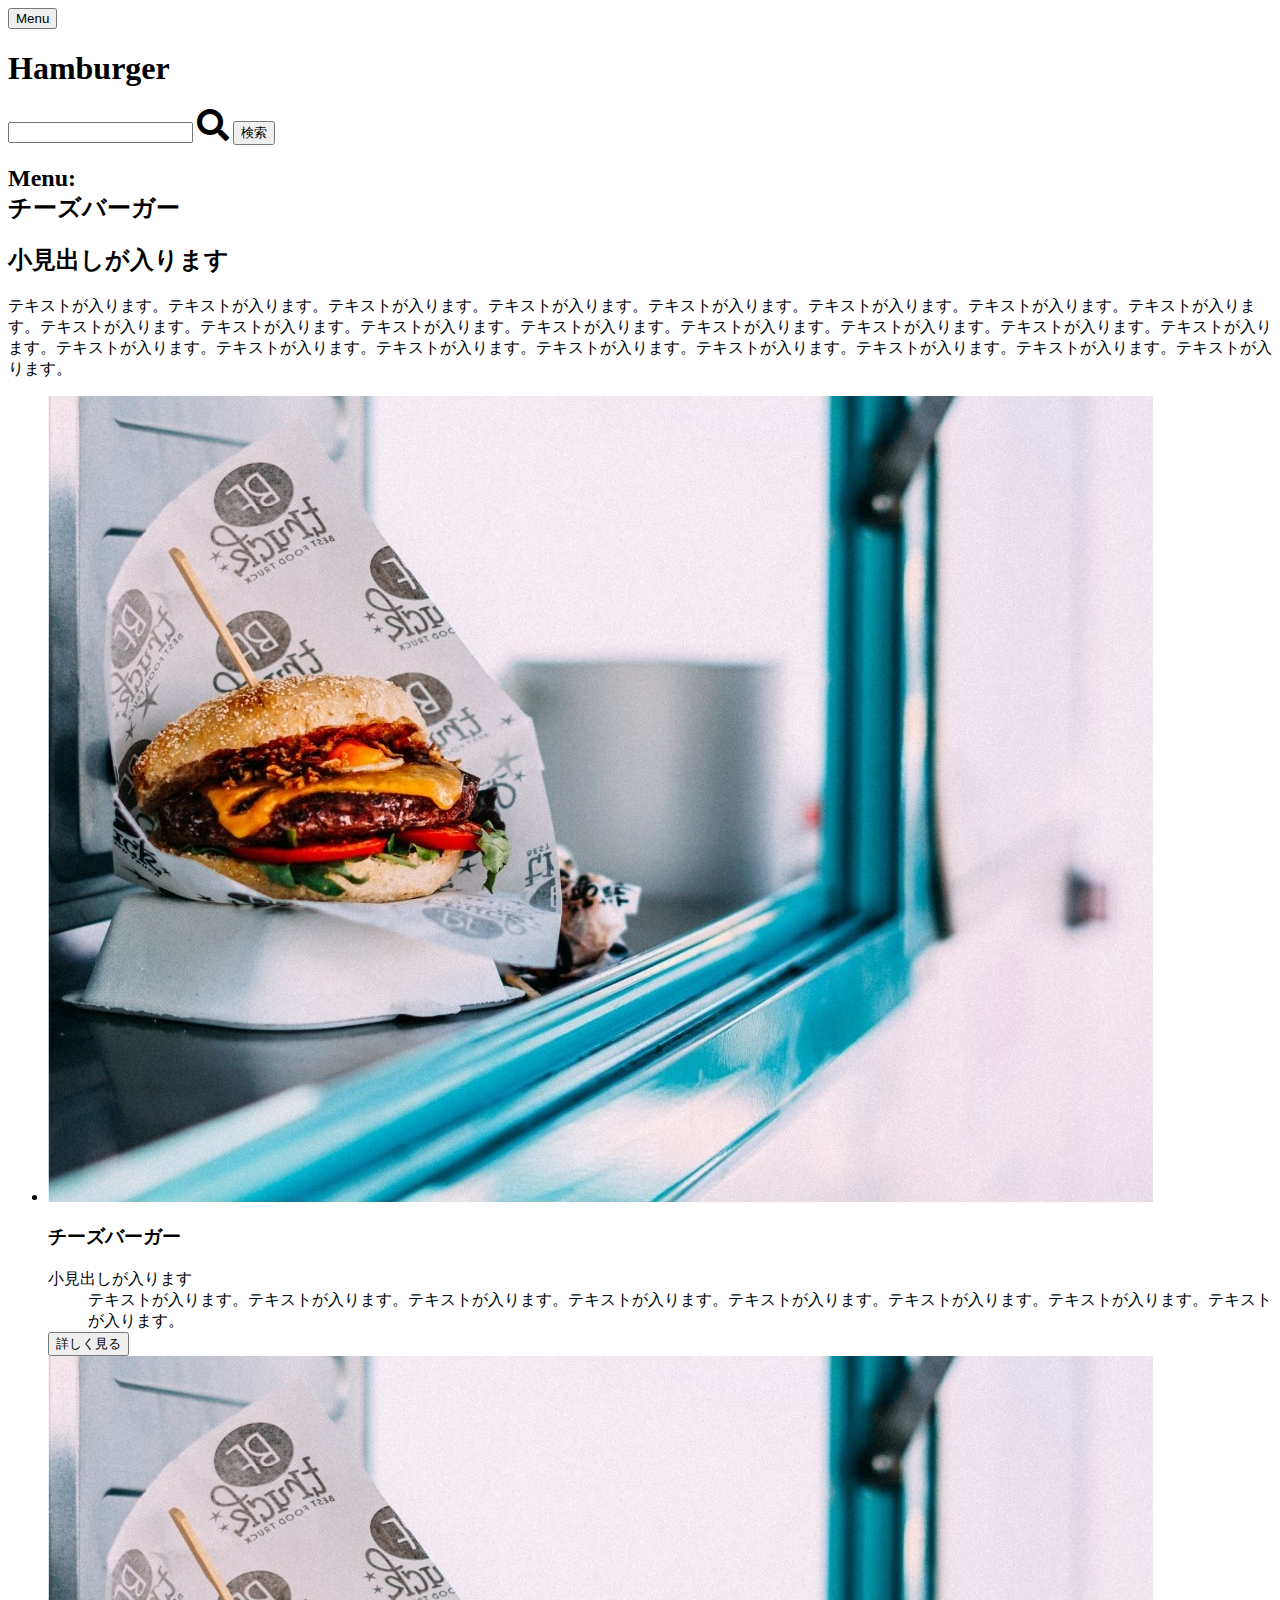
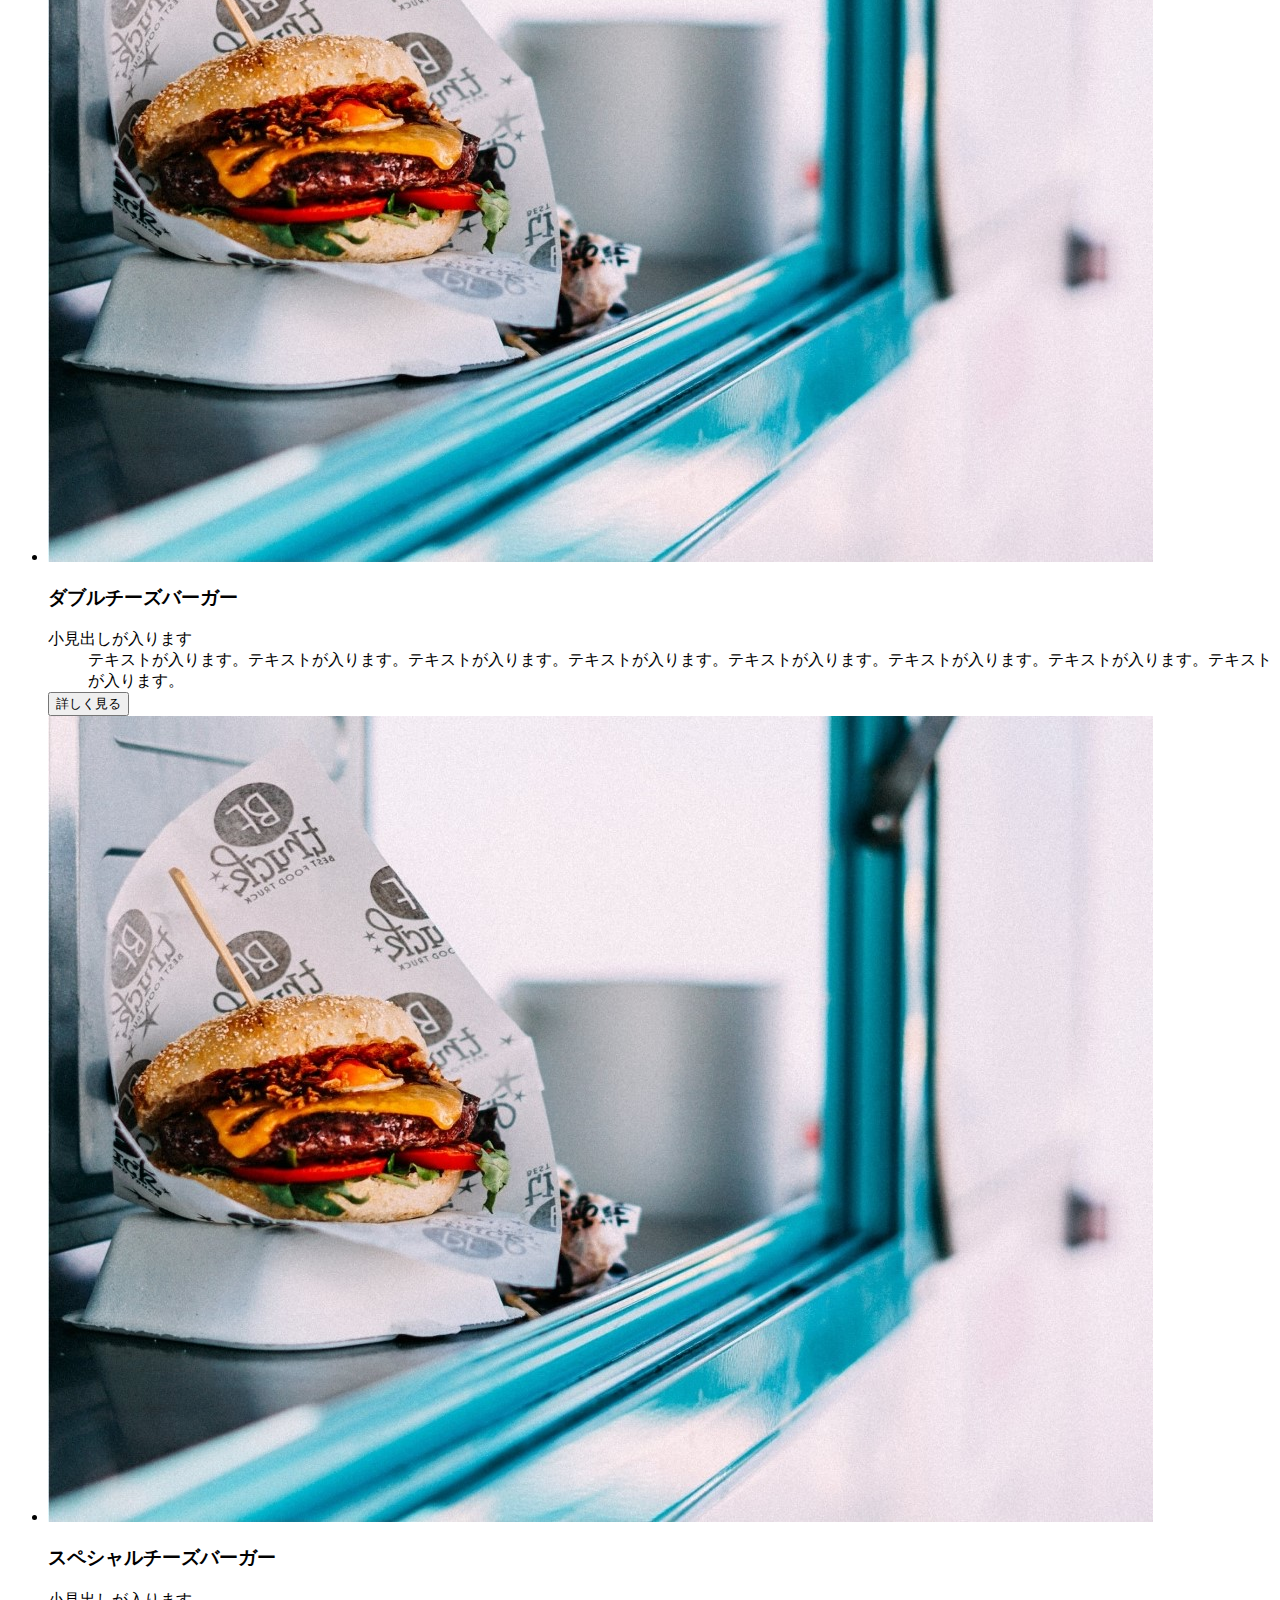
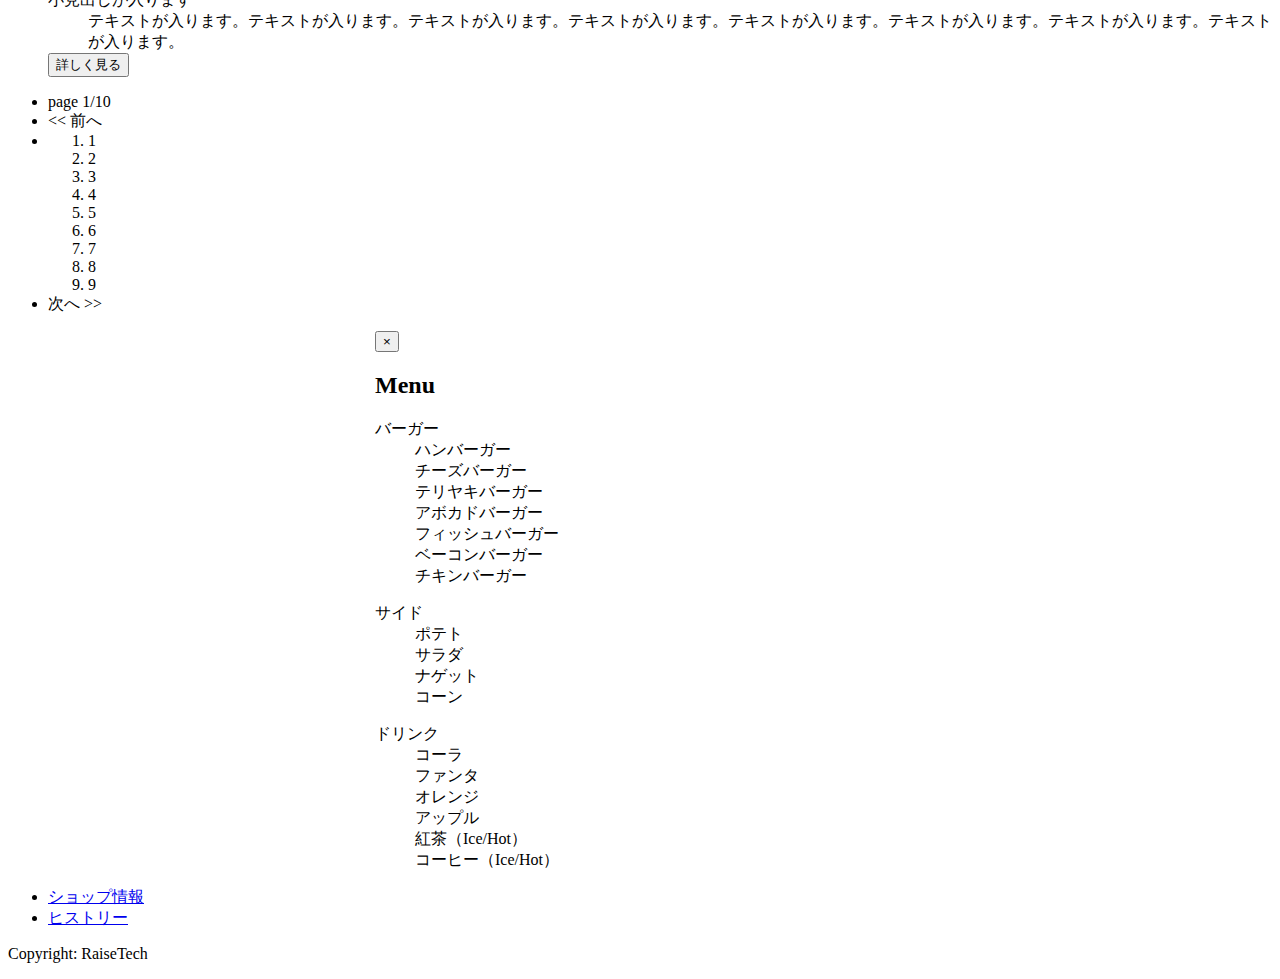
==== archive.html @ 6abd9a59 "first commit" ====
<!DOCTYPE html>
<html lang="ja">
<head>
    <meta charset="UTF-8">
    <meta http-equiv="X-UA-Compatible" content="IE=edge">
    <meta name="viewport" content="width=device-width, initial-scale=1.0">
    <link href="./css/ress.css" rel="stylesheet">
    <link href="./css/style.css" rel="stylesheet">
    <link rel="preconnect" href="https://fonts.gstatic.com">
    <link href="https://fonts.googleapis.com/css2?family=M+PLUS+1p:wght@400;700&family=Roboto:wght@500&display=swap" rel="stylesheet">
    <link href="https://use.fontawesome.com/releases/v5.0.0/css/all.css" rel="stylesheet">
    <script src="https://ajax.googleapis.com/ajax/libs/jquery/3.4.1/jquery.min.js"></script>
    <title>Document</title>
</head>
<body>
    <div class="c-colum">
        <div class="l-colum-main">
            <header class="l-header p-header">
                <button class="p-header__nav-btn">Menu</button>
                <div class="l-header-top">
                    <h1 class="p-header-top__title">Hamburger</h1>
                    <form class="p-header-top__search">
                        <input type="search" name="search" for="search" class="font-awesome">
                        <i class="fas fa-search fa-2x"></i>
                        <input type="submit" name="submit" value="検索" id="search">
                    </form>                
                </div>
            </header>
            <main>
                <div class="l-visual l-visual--archive c-visual--archive">
                    <div class="c-visual__layer"></div>
                    <h2 class="c-visual__title">Menu:<br>
                        <span class="c-visual__text">チーズバーガー</span></h2>
                </div>
                <article class="l-archive-wrapper">
                    <h2 class="c-common__title c-common__title--xl">小見出しが入ります</h2>
                    <p class="c-common__text">テキストが入ります。テキストが入ります。テキストが入ります。テキストが入ります。テキストが入ります。テキストが入ります。テキストが入ります。テキストが入ります。テキストが入ります。テキストが入ります。テキストが入ります。テキストが入ります。テキストが入ります。テキストが入ります。テキストが入ります。テキストが入ります。テキストが入ります。テキストが入ります。テキストが入ります。テキストが入ります。テキストが入ります。テキストが入ります。テキストが入ります。テキストが入ります。</p>
                    <ul class="l-archive-list">
                        <li class="c-archive-card">
                            <img class="c-archive-card__visual" src="./img/group32.jpg">
                                <div class="c-archive-card__wrapper">
                                    <h3 class="c-common__title c-common__title--white">チーズバーガー</h3>
                                    <dl class="c-archive-card__desc">
                                        <dt class="c-common__text c-common__text--white-bold">小見出しが入ります</dt>
                                        <dd class="c-common__text c-common__text--white">テキストが入ります。テキストが入ります。テキストが入ります。テキストが入ります。テキストが入ります。テキストが入ります。テキストが入ります。テキストが入ります。</dd>
                                    </dl>
                                    <button class="c-archive-card__btn">詳しく見る</button>
                               </div>
                        </li>
                        <li class="c-archive-card">
                            <img class="c-archive-card__visual" src="./img/group32.jpg">
                            <div class="c-archive-card__wrapper">
                                <h3 class="c-common__title c-common__title--white">ダブルチーズバーガー</h3>
                                <dl class="c-archive-card__text">
                                    <dt class="c-common__text c-common__text--white-bold">小見出しが入ります</dt>
                                    <dd class="c-common__text c-common__text--white">テキストが入ります。テキストが入ります。テキストが入ります。テキストが入ります。テキストが入ります。テキストが入ります。テキストが入ります。テキストが入ります。</dd>
                                </dl>
                                <button class="c-archive-card__btn">詳しく見る</button>
                            </div>
                        </li>
                        <li class="c-archive-card">
                            <img class="c-archive-card__visual" src="./img/group32.jpg">
                            <div class="c-archive-card__wrapper">
                                <h3 class="c-common__title c-common__title--white">スペシャルチーズバーガー</h3>
                                <dl class="c-archive-card__text">
                                    <dt class="c-common__text c-common__text--white-bold">小見出しが入ります</dt>
                                    <dd class="c-common__text c-common__text--white">テキストが入ります。テキストが入ります。テキストが入ります。テキストが入ります。テキストが入ります。テキストが入ります。テキストが入ります。テキストが入ります。</dd>
                                </dl>
                                <button class="c-archive-card__btn">詳しく見る</button>
                            </div>
                        </li>
                    </ul>
                </article>
                <ul class="p-pagenation">
                    <li class="p-pagenation__current-text">page 1/10</li>
                    <li>
                        <a class="p-pagenation__prev">
                            <<
                            <span class="p-pagenation__prev-text">前へ</span>
                        </a>
                    </li>
                    <li>
                        <ol class="p-pagenation-list">
                            <li><a class="p-pagenation-list__item p-pagenation-list__item--current">1</a></li>
                            <li><a class="p-pagenation-list__item">2</a></li>
                            <li><a class="p-pagenation-list__item">3</a></li>
                            <li><a class="p-pagenation-list__item">4</a></li>
                            <li><a class="p-pagenation-list__item">5</a></li>
                            <li><a class="p-pagenation-list__item">6</a></li>
                            <li><a class="p-pagenation-list__item">7</a></li>
                            <li><a class="p-pagenation-list__item">8</a></li>
                            <li><a class="p-pagenation-list__item">9</a></li>
                        </ol>
                    </li>
                    <li>
                        <a class="p-pagenation__next">
                            <span class="p-pagenation__next-text">次へ</span>
                            >>
                        </a>
                    </li>
                </ul>
            </main>
        </div><!--l-colum-main-->
        <nav class="l-colum-nav p-nav">
            <button class="p-nav__btn">×</button>
            <h2 class=p-nav__title>Menu</h2>
            <dl class="c-nav__menu">
                <dt class="c-nav__menu-title">バーガー</dt>
                <dd class="c-nav__menu-item">ハンバーガー</dd>
                <dd class="c-nav__menu-item">チーズバーガー</dd>
                <dd class="c-nav__menu-item">テリヤキバーガー</dd>
                <dd class="c-nav__menu-item">アボカドバーガー</dd>
                <dd class="c-nav__menu-item">フィッシュバーガー</dd>
                <dd class="c-nav__menu-item">ベーコンバーガー</dd>
                <dd class="c-nav__menu-item">チキンバーガー</dd>
            </dl>
            <dl class="c-nav__menu">
                <dt class="c-nav__menu-title">サイド</dt>
                <dd class="c-nav__menu-item">ポテト</dd>
                <dd class="c-nav__menu-item">サラダ</dd>
                <dd class="c-nav__menu-item">ナゲット</dd>
                <dd class="c-nav__menu-item">コーン</dd>
            </dl>
            <dl class="c-nav__menu">
                <dt class="c-nav__menu-title">ドリンク</dt>
                <dd class="c-nav__menu-item">コーラ</dd>
                <dd class="c-nav__menu-item">ファンタ</dd>
                <dd class="c-nav__menu-item">オレンジ</dd>
                <dd class="c-nav__menu-item">アップル</dd>
                <dd class="c-nav__menu-item">紅茶（Ice/Hot）</dd>
                <dd class="c-nav__menu-item">コーヒー（Ice/Hot）</dd>
            </dl>
        </nav>
    </div><!--l-colum-->
    <div class="p-nav__background"></div>
    <footer class="l-footer p-footer">
        <ul class="p-footer__category">
            <li><a href="#">ショップ情報</a></li>
            <li><a href="#">ヒストリー</a></li>
        </ul>
        <p class="p-footer__copy">Copyright: RaiseTech</p>
    </footer>
    <script src="script.js"></script>
</body>
</html>

</body>
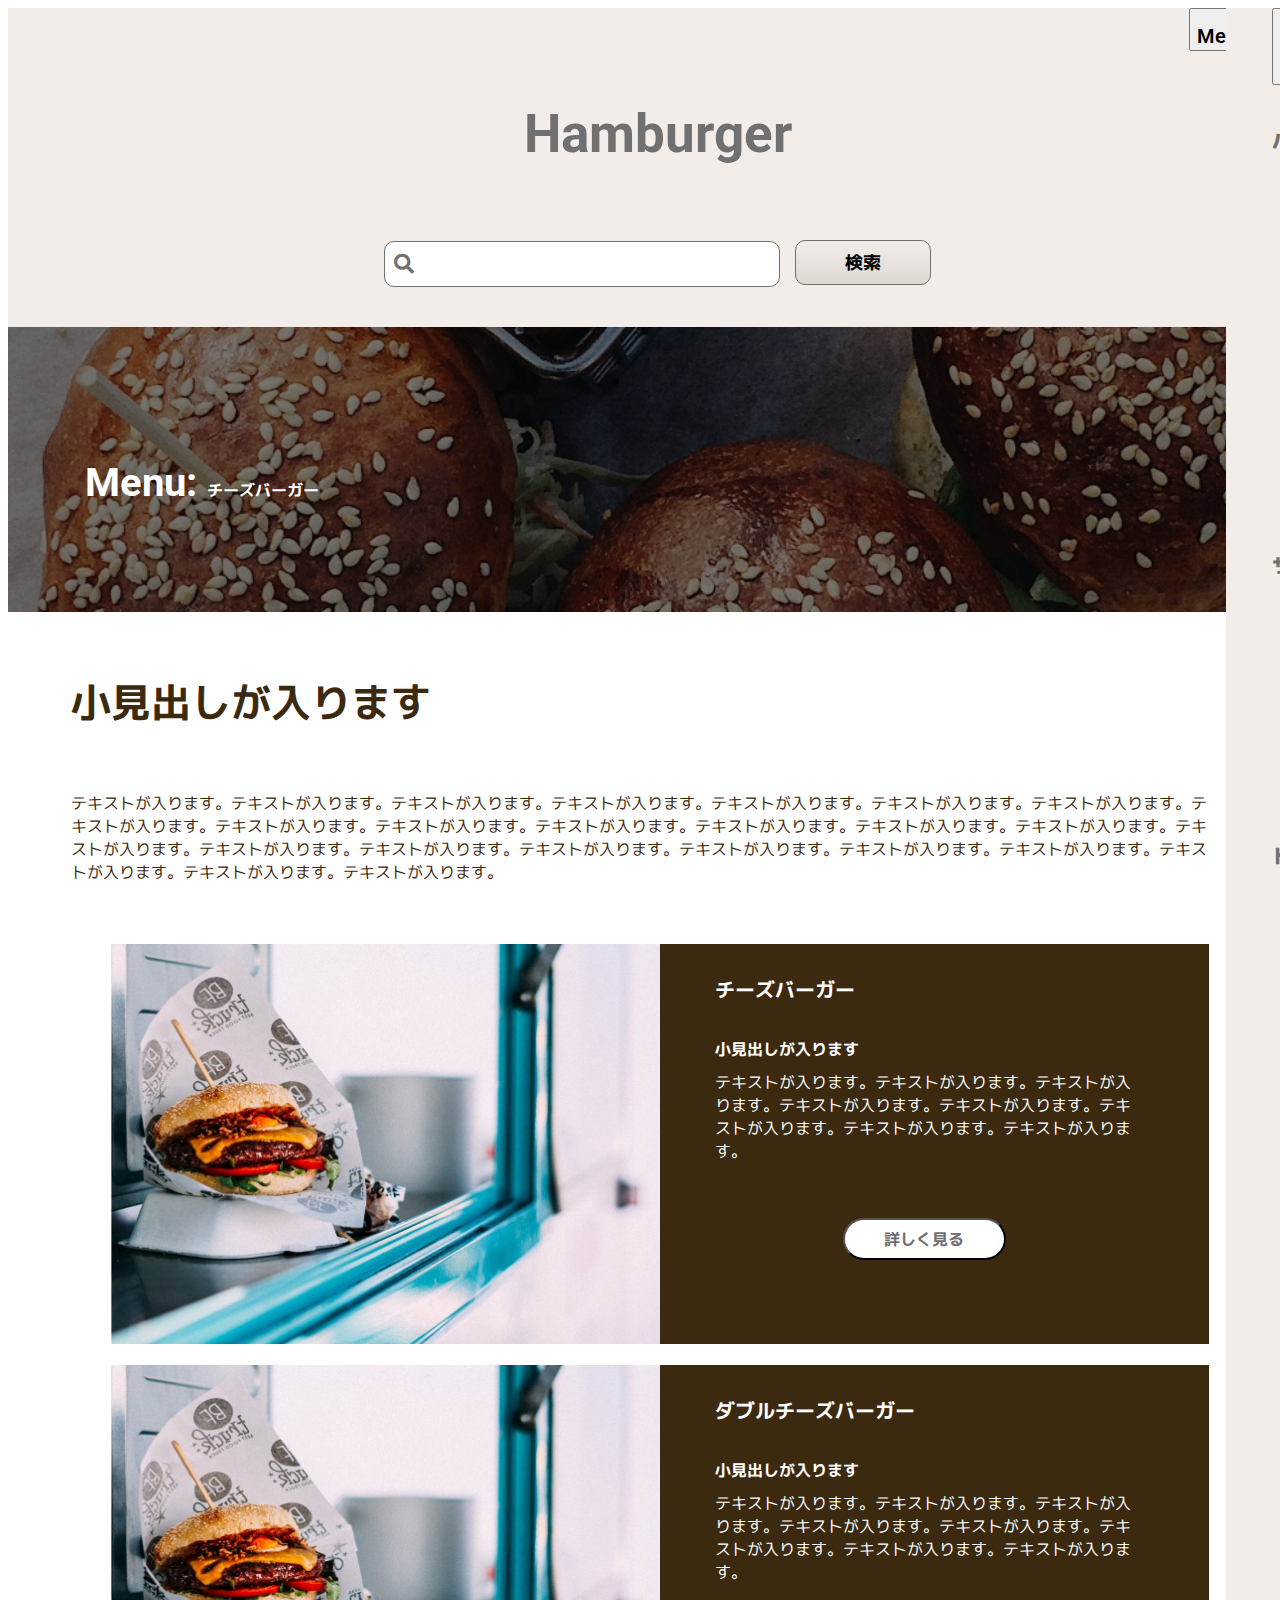
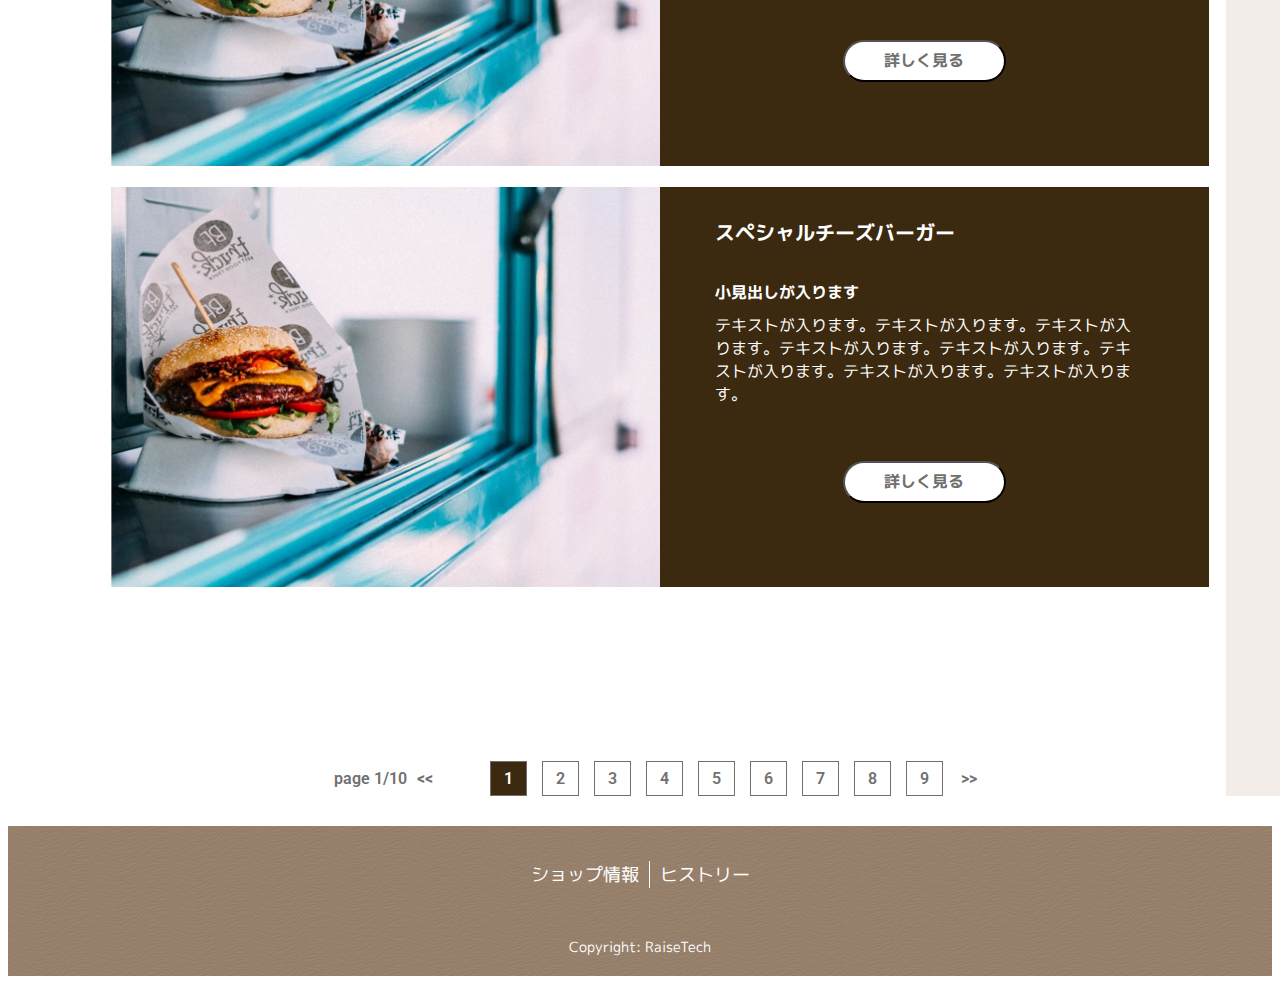
==== commit 4fd021e1: "style.cssの記述 hamburger.cssの作成" ====
--- a/archive.html
+++ b/archive.html
@@ -5,7 +5,7 @@
     <meta http-equiv="X-UA-Compatible" content="IE=edge">
     <meta name="viewport" content="width=device-width, initial-scale=1.0">
     <link href="./css/ress.css" rel="stylesheet">
-    <link href="./css/style.css" rel="stylesheet">
+    <link href="./css/hamburger.css" rel="stylesheet">
     <link rel="preconnect" href="https://fonts.gstatic.com">
     <link href="https://fonts.googleapis.com/css2?family=M+PLUS+1p:wght@400;700&family=Roboto:wght@500&display=swap" rel="stylesheet">
     <link href="https://use.fontawesome.com/releases/v5.0.0/css/all.css" rel="stylesheet">
--- a/css/hamburger.css
+++ b/css/hamburger.css
@@ -0,0 +1,1070 @@
+@charset "UTF-8";
+/* =========================================================
+Foundation
+========================================================= */
+body {
+  overflow-x: hidden;
+}
+
+* {
+  font-size: 62.5%;
+  font-family: 'Roboto','M PLUS 1p',  sans-serif;
+}
+
+::-webkit-search-cancel-button {
+  -webkit-appearance: none;
+  /* デフォルトのサーチキャンセルボタンを非表示にする場合 */
+}
+
+li {
+  list-style: none;
+}
+
+a {
+  color: inherit;
+  text-decoration: none;
+}
+
+cite {
+  height: auto;
+  font-style: normal;
+}
+
+code {
+  padding-left: 0;
+}
+
+/* =========================================================
+Layout
+========================================================= */
+.l-header {
+  display: block;
+}
+
+.l-header-top {
+  display: flex;
+  flex-direction: column;
+  align-items: center;
+  margin: 0 30px 0 65px;
+}
+
+@media only screen and (min-width: 1920px) {
+  .l-header-top {
+    flex-direction: row;
+    justify-content: space-between;
+  }
+}
+
+.l-footer {
+  width: 100%;
+  height: 150px;
+}
+
+@media only screen and (min-width: 1920px) {
+  .l-colum-main {
+    width: calc(100% - 367px);
+  }
+}
+
+.l-colum-nav {
+  max-width: 367px;
+  width: 87%;
+  position: absolute;
+  top: 0;
+  right: 0;
+  height: 100%;
+  transform: translate(367px);
+  z-index: 3;
+}
+
+@media only screen and (min-width: 1920px) {
+  .l-colum-nav {
+    position: static;
+    display: block;
+    height: auto;
+    transform: translate(0);
+  }
+}
+
+.l-service {
+  display: flex;
+  flex-direction: column;
+}
+
+@media only screen and (min-width: 834px) {
+  .l-service {
+    flex-direction: row;
+    justify-content: center;
+  }
+}
+
+.l-archive-wrapper {
+  padding: 0 5% 12vw;
+}
+
+@media only screen and (min-width: 1920px) {
+  .l-archive-wrapper {
+    padding: 30px 100px 120px;
+  }
+}
+
+.l-visual {
+  width: 100%;
+  height: 285px;
+  position: relative;
+}
+
+@media only screen and (min-width: 1920px) {
+  .l-visual {
+    height: 530px;
+  }
+}
+
+.l-visual--archive {
+  overflow: hidden;
+}
+
+@media only screen and (min-width: 1920px) {
+  .l-visual--archive {
+    height: 239px;
+  }
+}
+
+.l-visual--single {
+  height: 60vw;
+}
+
+@media only screen and (min-width: 834px) {
+  .l-visual--single {
+    height: 500px;
+  }
+}
+
+.l-post-wrapper {
+  padding: 0 20px 40px;
+}
+
+@media only screen and (min-width: 834px) {
+  .l-post-wrapper {
+    padding: 0 60px 10px;
+  }
+}
+
+@media only screen and (min-width: 1920px) {
+  .l-post-wrapper {
+    padding: 0 100px 100px;
+  }
+}
+
+/* =========================================================
+Component
+========================================================= */
+.c-front__title {
+  margin: 10px;
+  color: white;
+  font-size: 5rem;
+  position: relative;
+  display: inline-block;
+}
+
+.c-front__title::after {
+  content: "";
+  position: absolute;
+  display: inline-block;
+  left: 13.5px;
+  bottom: -20px;
+  height: 5px;
+  width: 35px;
+  background-color: white;
+  z-index: 100;
+}
+
+.c-nav__menu-title {
+  font-size: 2rem;
+  font-weight: 800;
+  margin: 40px 0;
+}
+
+.c-nav__menu-item {
+  font-size: 1.5rem;
+  line-height: 45px;
+  padding-left: 25px;
+}
+
+.c-colum {
+  position: relative;
+  width: 100%;
+}
+
+@media only screen and (min-width: 1920px) {
+  .c-colum {
+    display: flex;
+  }
+}
+
+.c-archive {
+  overflow: hidden;
+}
+
+@media only screen and (min-width: 834px) {
+  .c-archive-card {
+    display: flex;
+    margin-bottom: 21px;
+  }
+}
+
+@media only screen and (min-width: 1920px) {
+  .c-archive-card {
+    margin-bottom: 30px;
+  }
+}
+
+.c-archive-card__visual {
+  width: 100%;
+  height: 50vw;
+  object-fit: cover;
+  vertical-align: bottom;
+  object-position: left top;
+}
+
+@media only screen and (min-width: 834px) {
+  .c-archive-card__visual {
+    width: 50%;
+    height: auto;
+    vertical-align: baseline;
+  }
+}
+
+.c-archive-card__wrapper {
+  display: flex;
+  flex-direction: column;
+  padding: 30px 20% 44px 5%;
+  background-color: #3C2A10;
+  margin-bottom: 21px;
+}
+
+@media only screen and (min-width: 834px) {
+  .c-archive-card__wrapper {
+    margin-bottom: 0;
+    padding-right: 7%;
+  }
+}
+
+@media only screen and (min-width: 1920px) {
+  .c-archive-card__wrapper {
+    padding-top: 53px;
+    padding-bottom: 60px;
+  }
+}
+
+.c-archive-card__btn {
+  background-color: #fff;
+  height: 42px;
+  width: 163px;
+  border-radius: 40px;
+  font-size: 1.6rem;
+  font-weight: 600;
+  color: #707070;
+  margin-left: 21vw;
+}
+
+@media only screen and (min-width: 834px) {
+  .c-archive-card__btn {
+    margin-left: 10vw;
+    margin-top: auto;
+    margin-bottom: 40px;
+  }
+}
+
+@media only screen and (min-width: 1920px) {
+  .c-archive-card__btn {
+    height: 75.6px;
+    width: 293.4px;
+    margin-left: calc(50% - 293.4px /2);
+  }
+}
+
+.c-visual {
+  background-size: 100%;
+  background-repeat: no-repeat;
+  background-position: right bottom;
+}
+
+@media only screen and (min-width: 834px) {
+  .c-visual {
+    background-position: center;
+  }
+}
+
+.c-visual--front {
+  background-image: url(../../../img/3ba5a44414bb3c0885c27ff614596431.jpg);
+}
+
+.c-visual--archive {
+  background-image: url(../../../img/maskgroup.jpg);
+  min-width: 2000px;
+  background-size: cover;
+  background-position: -300px center;
+}
+
+@media only screen and (min-width: 1920px) {
+  .c-visual--archive {
+    min-width: none;
+    width: 100%;
+  }
+}
+
+.c-visual--single {
+  background-image: url(../../../img/single_visual.jpg);
+  background-position: center;
+  background-size: auto;
+}
+
+@media only screen and (min-width: 834px) {
+  .c-visual--single {
+    background-size: 1920px auto;
+  }
+}
+
+@media only screen and (min-width: 1920px) {
+  .c-visual--single {
+    background-size: 100%;
+  }
+}
+
+.c-visual--page {
+  background-image: url(../../../img/page_visual.jpg);
+}
+
+.c-visual__title {
+  color: white;
+  font-size: 4rem;
+  position: absolute;
+  top: calc(50% - 4rem);
+  left: 6vw;
+  line-height: 4rem;
+}
+
+@media only screen and (min-width: 834px) {
+  .c-visual__title br {
+    display: none;
+  }
+}
+
+.c-visual__text {
+  font-size: 1.6rem;
+}
+
+.c-visual__layer {
+  height: 100%;
+  width: 100%;
+  background-color: rgba(0, 0, 0, 0.5);
+  position: absolute;
+  top: 0;
+  left: 0;
+}
+
+.c-common__title {
+  margin: 30px 0;
+  color: #3C2A10;
+  font-size: 2rem;
+}
+
+@media only screen and (min-width: 834px) {
+  .c-common__title {
+    margin: 60px 0;
+  }
+}
+
+.c-common__title--xl {
+  font-size: 4rem;
+}
+
+.c-common__title--lg {
+  font-size: 2.4rem;
+}
+
+.c-common__title--white {
+  color: white;
+  margin: 0;
+}
+
+@media only screen and (min-width: 834px) {
+  .c-common__title--white {
+    margin-bottom: 24px;
+  }
+}
+
+@media only screen and (min-width: 1920px) {
+  .c-common__title--white {
+    font-size: 3.6rem;
+    margin-bottom: 47px;
+  }
+}
+
+.c-common__text {
+  color: #3C2A10;
+  font-size: 1.6rem;
+  margin: 19px 0;
+}
+
+@media only screen and (min-width: 834px) {
+  .c-common__text {
+    margin: 60px 0;
+  }
+}
+
+.c-common__text--bold {
+  font-weight: bold;
+  margin: 30px 0;
+}
+
+@media only screen and (min-width: 834px) {
+  .c-common__text--bold {
+    margin: 60px 0;
+  }
+}
+
+.c-common__text--white {
+  color: white;
+  margin-bottom: 40px;
+}
+
+@media only screen and (min-width: 834px) {
+  .c-common__text--white {
+    margin-top: 10px;
+  }
+}
+
+.c-common__text--white-bold {
+  color: white;
+  font-weight: 600;
+  margin-bottom: 0px;
+}
+
+@media only screen and (min-width: 834px) {
+  .c-common__text--white-bold {
+    margin: 10px 0;
+  }
+}
+
+@media only screen and (min-width: 1920px) {
+  .c-common__text--white-bold {
+    font-size: 2.4rem;
+  }
+}
+
+.c-post-quote {
+  margin: 30px 0;
+  background-color: #F5F5F5;
+  padding: 10px 20px;
+}
+
+@media only screen and (min-width: 834px) {
+  .c-post-quote {
+    margin: 60px 0;
+  }
+}
+
+@media only screen and (min-width: 834px) {
+  .c-post-quote {
+    padding: 0px 50px;
+    overflow: hidden;
+  }
+}
+
+.c-post-quote__source-text {
+  color: #4A6C9B;
+  border-bottom: solid 1.3px #4A6C9B;
+}
+
+.c-post-img {
+  margin: 30px 0;
+}
+
+@media only screen and (min-width: 834px) {
+  .c-post-img {
+    margin: 60px 0;
+  }
+}
+
+.c-post-img--wide {
+  height: 32vw;
+  max-height: 500px;
+  width: 100%;
+  overflow: hidden;
+}
+
+.c-post-img--center {
+  width: 75%;
+  height: 45%;
+  margin: 30px auto;
+}
+
+@media only screen and (min-width: 834px) {
+  .c-post-img--center {
+    margin: 60px auto;
+  }
+}
+
+.c-post-img img {
+  width: 100%;
+  height: 100%;
+  object-fit: cover;
+  object-position: center 90%;
+}
+
+.c-post-box2Col {
+  margin: 30px 0;
+  display: flex;
+  overflow: hidden;
+}
+
+@media only screen and (min-width: 834px) {
+  .c-post-box2Col {
+    margin: 60px 0;
+  }
+}
+
+.c-post-box2Col__img {
+  width: 43%;
+}
+
+.c-post-box2Col__img--left {
+  margin-right: 10px;
+}
+
+@media only screen and (min-width: 834px) {
+  .c-post-box2Col__img--left {
+    margin-right: 20px;
+  }
+}
+
+.c-post-box2Col__img--right {
+  margin-left: 10px;
+}
+
+@media only screen and (min-width: 834px) {
+  .c-post-box2Col__img--right {
+    margin-left: 20px;
+  }
+}
+
+.c-post-box2Col__img img {
+  width: 100%;
+  object-fit: cover;
+}
+
+.c-post-box2Col__text {
+  width: 55%;
+  margin: 0;
+}
+
+.c-post-grid {
+  margin: 30px 0;
+  display: grid;
+  gap: 20px;
+  grid-template-columns: 1fr;
+}
+
+@media only screen and (min-width: 834px) {
+  .c-post-grid {
+    margin: 60px 0;
+  }
+}
+
+@media only screen and (min-width: 834px) {
+  .c-post-grid {
+    grid-template-columns: 1fr 1fr;
+    gap: 20px 15px;
+  }
+}
+
+@media only screen and (min-width: 1920px) {
+  .c-post-grid {
+    grid-template-columns: 1fr 1fr 1fr;
+    gap: 20px;
+  }
+}
+
+.c-post-grid__item {
+  overflow: hidden;
+  height: 55vw;
+}
+
+@media only screen and (min-width: 834px) {
+  .c-post-grid__item {
+    height: 24vw;
+  }
+}
+
+@media only screen and (min-width: 1920px) {
+  .c-post-grid__item {
+    height: 13.4vw;
+  }
+}
+
+.c-post-grid__item img {
+  width: 100%;
+  height: 100%;
+  object-fit: cover;
+  object-position: center center;
+}
+
+@media only screen and (min-width: 834px) {
+  .c-post-grid__item img {
+    object-position: center 70%;
+  }
+}
+
+.c-post-list {
+  margin: 30px 0;
+}
+
+@media only screen and (min-width: 834px) {
+  .c-post-list {
+    margin: 60px 0;
+  }
+}
+
+.c-post-list__item {
+  font-size: 1.6rem;
+}
+
+.c-post-list--order {
+  padding-inline-start: 1.6rem;
+  list-style-type: decimal;
+}
+
+.c-post-list--order .c-post-list__item {
+  list-style: decimal;
+}
+
+li > .c-post-list {
+  padding-inline-start: 1.6rem;
+}
+
+.c-post-pre {
+  margin: 30px 0;
+  padding: 50px 50px 50px 60px;
+  background-color: #F5F5F5;
+  font-size: 1.6rem;
+}
+
+@media only screen and (min-width: 834px) {
+  .c-post-pre {
+    margin: 60px 0;
+  }
+}
+
+.c-post-table {
+  margin: 30px 0;
+  border-collapse: collapse;
+  width: 100%;
+}
+
+@media only screen and (min-width: 834px) {
+  .c-post-table {
+    margin: 60px 0;
+  }
+}
+
+.c-post-table__row td:first-child {
+  width: 30%;
+}
+
+.c-post-table__data {
+  border: solid 1px #707070;
+  padding: 28px 30px;
+  border-spacing: 0px;
+  font-size: 1.6rem;
+}
+
+.c-post-button {
+  width: 100%;
+  background: linear-gradient(#F2EDE9, #DED8D3);
+  border: solid 1px #707070;
+  padding: calc(1.75 * 1.6rem);
+  border-radius: 1.6rem;
+}
+
+.c-post-button a {
+  font-weight: bold;
+  font-size: 1.6rem;
+}
+
+@media only screen and (min-width: 834px) {
+  .c-post-button {
+    width: 429px;
+  }
+}
+
+/* =========================================================
+Project
+========================================================= */
+.p-header {
+  background-color: #F2EDE9;
+  color: #707070;
+}
+
+.p-header__nav-btn {
+  display: block;
+  margin: auto 16px 16px auto;
+  padding-top: 14px;
+  font-size: 2rem;
+  font-weight: 600;
+}
+
+@media only screen and (min-width: 1920px) {
+  .p-header__nav-btn {
+    display: none;
+  }
+}
+
+.p-header-top__title {
+  font-size: 5.3rem;
+}
+
+.p-header-top__search {
+  margin: 40px 0px;
+  position: relative;
+}
+
+.p-header-top__search input[type="search"] {
+  background-color: white;
+  font-size: 1.5rem;
+  height: 46px;
+  width: 230px;
+  border-radius: 10px;
+  border: solid 1.5px #707070;
+  padding-left: 40px;
+}
+
+@media only screen and (min-width: 834px) {
+  .p-header-top__search input[type="search"] {
+    width: 396px;
+  }
+}
+
+.p-header-top__search .fa-search {
+  position: absolute;
+  top: 14px;
+  left: 10px;
+  font-size: 2rem;
+  z-index: 0;
+}
+
+.p-header-top__search input[type="submit"] {
+  padding: 8px 23px;
+  font-size: 1.8rem;
+  font-weight: 600;
+  border: solid 1.5px #707070;
+  border-radius: 10px;
+  background: linear-gradient(#F2EDE9, #DED8D3);
+}
+
+@media only screen and (min-width: 834px) {
+  .p-header-top__search input[type="submit"] {
+    width: 136px;
+    margin-left: 14px;
+  }
+}
+
+.p-footer {
+  background-image: url(../../../img/footer-bg.jpg);
+  background-repeat: repeat;
+  text-align: center;
+}
+
+.p-footer__category {
+  display: flex;
+  justify-content: center;
+  color: white;
+  padding: 35px 0;
+}
+
+.p-footer__category li {
+  border-right: solid 1px white;
+}
+
+.p-footer__category li:last-child {
+  border-right: none;
+}
+
+.p-footer__category a {
+  color: white;
+  font-size: 1.8rem;
+  padding: 0 10px;
+}
+
+.p-footer__copy {
+  color: white;
+  font-family: 'M PLUS 1p', sans-serif;
+  font-size: 14px;
+}
+
+.p-nav {
+  background-color: #F2EDE9;
+  color: #707070;
+  padding-left: 46px;
+}
+
+.p-nav__btn {
+  font-size: 4rem;
+  padding-top: 25px;
+  padding-left: calc(100% - 46px - 7px);
+}
+
+@media only screen and (min-width: 1920px) {
+  .p-nav__btn {
+    display: none;
+  }
+}
+
+.p-nav__title {
+  display: none;
+}
+
+@media only screen and (min-width: 1920px) {
+  .p-nav__title {
+    display: block;
+    font-size: 4rem;
+    margin: 85px 0;
+  }
+}
+
+.p-nav__background {
+  display: none;
+  position: fixed;
+  top: 0;
+  left: 0;
+  content: "";
+  width: 0;
+  height: 0;
+  background-color: rgba(0, 0, 0, 0.5);
+  z-index: 2;
+  width: 100%;
+  height: 100%;
+  opacity: 1;
+}
+
+.p-service li {
+  background-size: cover;
+}
+
+.p-service li:first-child {
+  background-image: url(../../../img/three-burgers-on-brown-wooden-tray-between-white-ceramic-1841108.png);
+}
+
+.p-service li:last-child {
+  background-image: url(../../../img/473d814b175bd517b56eb309f2958725.png);
+}
+
+.p-service__inner {
+  margin: 20px;
+  display: flex;
+  flex-direction: column;
+  justify-content: space-between;
+  height: 170vw;
+}
+
+@media only screen and (min-width: 834px) {
+  .p-service__inner {
+    height: 80vw;
+    max-width: 625px;
+    max-height: 1196px;
+  }
+}
+
+.p-service-card {
+  background-color: white;
+  opacity: 0.8;
+  color: #3C2A10;
+  margin: 10px;
+  padding: 4px;
+}
+
+.p-service-card__term {
+  font-size: 2rem;
+  font-weight: 600;
+  margin: 15px 5px;
+}
+
+.p-service-card__desc {
+  margin: 15px 0;
+  font-size: 1.5rem;
+}
+
+.p-about {
+  display: block;
+  position: relative;
+  width: 100%;
+  height: 691px;
+}
+
+@media only screen and (min-width: 834px) {
+  .p-about {
+    height: 415px;
+  }
+}
+
+.p-about__layer {
+  position: absolute;
+  top: 0;
+  left: 0;
+  width: 100%;
+  height: 415px;
+  background-color: rgba(0, 0, 0, 0.3);
+  z-index: -1;
+}
+
+@media only screen and (min-width: 1920px) {
+  .p-about__layer {
+    width: 60%;
+  }
+}
+
+.p-about__map {
+  position: absolute;
+  top: 0;
+  left: 0;
+  width: 100%;
+  height: 100%;
+  z-index: -2;
+}
+
+.p-about__map iframe {
+  width: 100%;
+  height: 100%;
+}
+
+.p-about__wrapper {
+  background-color: rgba(0, 0, 0, 0.3);
+  padding: 40px;
+  height: 100%;
+}
+
+@media only screen and (min-width: 1920px) {
+  .p-about__wrapper {
+    padding-top: 80px;
+    padding-left: 7%;
+  }
+}
+
+.p-about__title {
+  font-size: 2.5rem;
+  margin: 0;
+}
+
+.p-about__title::after {
+  width: 75px;
+  height: 2px;
+}
+
+.p-about__text {
+  height: calc(100% - 100px);
+  margin-top: 40px;
+  overflow: hidden;
+  color: white;
+  line-height: 2.5rem;
+  font-size: 1.2rem;
+}
+
+@media only screen and (min-width: 1920px) {
+  .p-about__text {
+    width: 62%;
+    padding-right: 10%;
+  }
+}
+
+.p-pagenation {
+  display: flex;
+  justify-content: space-between;
+  color: #707070;
+  margin: 0 5% 30px;
+}
+
+@media only screen and (min-width: 834px) {
+  .p-pagenation {
+    justify-content: center;
+    align-items: center;
+  }
+}
+
+@media only screen and (min-width: 1920px) {
+  .p-pagenation {
+    margin-bottom: 62px;
+  }
+}
+
+.p-pagenation li, .p-pagenation span, .p-pagenation a {
+  font-size: 1.6rem;
+}
+
+@media only screen and (min-width: 834px) {
+  .p-pagenation li, .p-pagenation span, .p-pagenation a {
+    font-weight: 600;
+  }
+}
+
+.p-pagenation__current-text {
+  display: none;
+}
+
+@media only screen and (min-width: 834px) {
+  .p-pagenation__current-text {
+    display: block;
+  }
+}
+
+.p-pagenation__prev, .p-pagenation__next {
+  display: block;
+  margin: 0 10px;
+}
+
+@media only screen and (min-width: 834px) {
+  .p-pagenation__prev span, .p-pagenation__next span {
+    display: none;
+  }
+}
+
+.p-pagenation-list {
+  display: none;
+}
+
+@media only screen and (min-width: 834px) {
+  .p-pagenation-list {
+    display: flex;
+  }
+}
+
+.p-pagenation-list__item {
+  display: block;
+  padding: 7px 13px;
+  border: solid 1.5px #707070;
+  margin: 0 7.5px;
+}
+
+.p-pagenation-list__item--current {
+  background-color: #3C2A10;
+  color: white;
+}
+
+/* =========================================================
+Utility
+========================================================= */
+@media only screen and (min-width: 834px) {
+  .u-post__margin--lg {
+    margin-bottom: 120px;
+  }
+  .u-post__marign--xl {
+    margin-bottom: 240px;
+  }
+}
+
+@media only screen and (min-width: 1920px) {
+  .u-post__margin--lg, .u-post__marign--xl {
+    margin-bottom: 60px;
+  }
+}
+/*# sourceMappingURL=style.css.map */